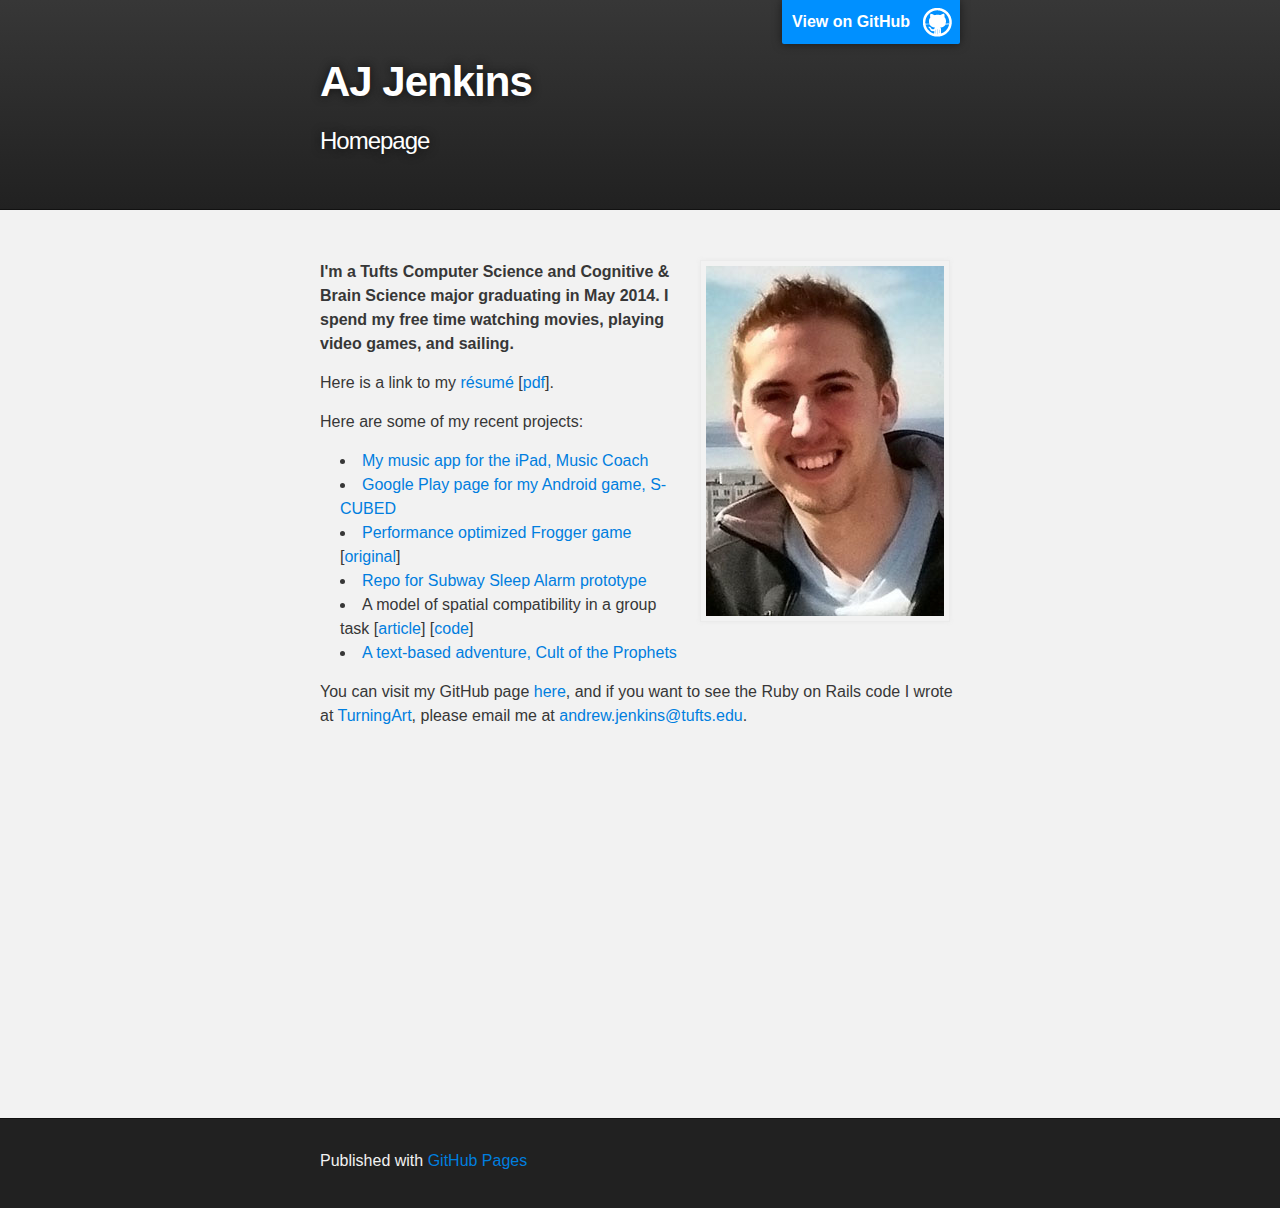
==== index.html @ a2d6ee8f "Added more links" ====
<!DOCTYPE html>
<html>

  <head>
    <meta charset='utf-8' />
    <meta http-equiv="X-UA-Compatible" content="chrome=1" />
    <meta name="description" content="AJ Jenkins : The Personal Homepage of AJ Jenkins" />

    <link rel="stylesheet" type="text/css" media="screen" href="stylesheets/stylesheet.css">

    <title>AJ Jenkins</title>
  </head>

  <body>

    <!-- HEADER -->
    <div id="header_wrap" class="outer">
        <header class="inner">
          <a id="forkme_banner" href="https://github.com/ajenkins">View on GitHub</a>

          <h1 id="project_title">AJ Jenkins</h1>
          <h2 id="project_tagline">Homepage</h2>

        </header>
    </div>

    <!-- MAIN CONTENT -->
    <div id="main_content_wrap" class="outer">
      <section id="main_content" class="inner">

        <img id="my-pic" src="images/ajz_flip.jpg" alt="My Picture">

        <p id="about-me">
          I'm a Tufts Computer Science and Cognitive &amp; Brain Science major graduating in May 2014. 
          I spend my free time watching movies, playing video games, and sailing.
        </p>
        
        <p>
          Here is a link to my <a href="#">r&#233;sum&#233;</a> [<a href="assets/jenkins_resume_summer2013.pdf">pdf</a>].
        </p>
        
        <p>
          Here are some of my recent projects:
          <ul>
            <li><a href="http://smfawebdesign.com/2013spring/wishnicka/musiccoach/">My music app for the iPad, Music Coach</a></li>
            <li><a href="https://play.google.com/store/apps/details?id=com.s_cubed">
              Google Play page for my Android game, S-CUBED</a></li>
            <li><a href="assets/performance">Performance optimized Frogger game</a> [<a href="assets/frogger">original</a>]</li>
            <li><a href="https://github.com/ajenkins/subway_sleep_alarm">Repo for Subway Sleep Alarm prototype</a></li>
            <li>A model of spatial compatibility in a group task 
              [<a href="assets/jenkins_final.pdf">article</a>] [<a href="assets/jenkins_model_code.zip">code</a>]</li>
            <li><a href="assets/cop_game">A text-based adventure, Cult of the Prophets</a></li>
          </ul>
        </p>   
        
        <p>
          You can visit my GitHub page <a href="https://github.com/ajenkins">here</a>, and if you want to see the Ruby on Rails code 
          I wrote at <a href="http://www.turningart.com">TurningArt</a>, 
          please email me at <a href="mailto:andrew.jenkins@tufts.edu">andrew.jenkins@tufts.edu</a>.
        </p>

      </section>
    </div>

    <!-- FOOTER  -->
    <div id="footer_wrap" class="outer">
      <footer class="inner">
        <p>Published with <a href="http://pages.github.com">GitHub Pages</a></p>
      </footer>
    </div>

    

  </body>
</html>
---- stylesheets/stylesheet.css ----
/*******************************************************************************
Slate Theme for GitHub Pages
by Jason Costello, @jsncostello
*******************************************************************************/

@import url(pygment_trac.css);

/*******************************************************************************
MeyerWeb Reset
*******************************************************************************/

html, body, div, span, applet, object, iframe,
h1, h2, h3, h4, h5, h6, p, blockquote, pre,
a, abbr, acronym, address, big, cite, code,
del, dfn, em, img, ins, kbd, q, s, samp,
small, strike, strong, sub, sup, tt, var,
b, u, i, center,
dl, dt, dd, ol, ul, li,
fieldset, form, label, legend,
table, caption, tbody, tfoot, thead, tr, th, td,
article, aside, canvas, details, embed,
figure, figcaption, footer, header, hgroup,
menu, nav, output, ruby, section, summary,
time, mark, audio, video {
  margin: 0;
  padding: 0;
  border: 0;
  font: inherit;
  vertical-align: baseline;
}

/* HTML5 display-role reset for older browsers */
article, aside, details, figcaption, figure,
footer, header, hgroup, menu, nav, section {
  display: block;
}

ol, ul {
  list-style: none;
}

blockquote, q {
}

table {
  border-collapse: collapse;
  border-spacing: 0;
}

/*******************************************************************************
Theme Styles
*******************************************************************************/

body {
  box-sizing: border-box;
  color:#373737;
  background: #212121;
  font-size: 16px;
  font-family: 'Myriad Pro', Calibri, Helvetica, Arial, sans-serif;
  line-height: 1.5;
  -webkit-font-smoothing: antialiased;
}

h1, h2, h3, h4, h5, h6 {
  margin: 10px 0;
  font-weight: 700;
  color:#222222;
  font-family: 'Lucida Grande', 'Calibri', Helvetica, Arial, sans-serif;
  letter-spacing: -1px;
}

h1 {
  font-size: 36px;
  font-weight: 700;
}

h2 {
  padding-bottom: 10px;
  font-size: 32px;
  background: url('../images/bg_hr.png') repeat-x bottom;
}

h3 {
  font-size: 24px;
}

h4 {
  font-size: 21px;
}

h5 {
  font-size: 18px;
}

h6 {
  font-size: 16px;
}

p {
  margin: 10px 0 15px 0;
}

footer p {
  color: #f2f2f2;
}

a {
  text-decoration: none;
  color: #007edf;
  text-shadow: none;

  transition: color 0.5s ease;
  transition: text-shadow 0.5s ease;
  -webkit-transition: color 0.5s ease;
  -webkit-transition: text-shadow 0.5s ease;
  -moz-transition: color 0.5s ease;
  -moz-transition: text-shadow 0.5s ease;
  -o-transition: color 0.5s ease;
  -o-transition: text-shadow 0.5s ease;
  -ms-transition: color 0.5s ease;
  -ms-transition: text-shadow 0.5s ease;
}

#main_content a:hover {
  color: #0069ba;
  text-shadow: #0090ff 0px 0px 2px;
}

footer a:hover {
  color: #43adff;
  text-shadow: #0090ff 0px 0px 2px;
}

em {
  font-style: italic;
}

strong {
  font-weight: bold;
}

img {
  position: relative;
  margin: 0 auto;
  max-width: 739px;
  padding: 5px;
  margin: 10px 0 10px 0;
  border: 1px solid #ebebeb;

  box-shadow: 0 0 5px #ebebeb;
  -webkit-box-shadow: 0 0 5px #ebebeb;
  -moz-box-shadow: 0 0 5px #ebebeb;
  -o-box-shadow: 0 0 5px #ebebeb;
  -ms-box-shadow: 0 0 5px #ebebeb;
}

pre, code {
  width: 100%;
  color: #222;
  background-color: #fff;

  font-family: Monaco, "Bitstream Vera Sans Mono", "Lucida Console", Terminal, monospace;
  font-size: 14px;

  border-radius: 2px;
  -moz-border-radius: 2px;
  -webkit-border-radius: 2px;



}

pre {
  width: 100%;
  padding: 10px;
  box-shadow: 0 0 10px rgba(0,0,0,.1);
  overflow: auto;
}

code {
  padding: 3px;
  margin: 0 3px;
  box-shadow: 0 0 10px rgba(0,0,0,.1);
}

pre code {
  display: block;
  box-shadow: none;
}

blockquote {
  color: #666;
  margin-bottom: 20px;
  padding: 0 0 0 20px;
  border-left: 3px solid #bbb;
}

ul, ol, dl {
  margin-bottom: 15px
}

ul li {
  list-style: inside;
  padding-left: 20px;
}

ol li {
  list-style: decimal inside;
  padding-left: 20px;
}

dl dt {
  font-weight: bold;
}

dl dd {
  padding-left: 20px;
  font-style: italic;
}

dl p {
  padding-left: 20px;
  font-style: italic;
}

hr {
  height: 1px;
  margin-bottom: 5px;
  border: none;
  background: url('../images/bg_hr.png') repeat-x center;
}

table {
  border: 1px solid #373737;
  margin-bottom: 20px;
  text-align: left;
 }

th {
  font-family: 'Lucida Grande', 'Helvetica Neue', Helvetica, Arial, sans-serif;
  padding: 10px;
  background: #373737;
  color: #fff;
 }

td {
  padding: 10px;
  border: 1px solid #373737;
 }

form {
  background: #f2f2f2;
  padding: 20px;
}

img {
/*  width: 100%;*/
  max-width: 100%;
}

/*******************************************************************************
My Styles
*******************************************************************************/

#about-me {
  font-weight: 600;
}

#my-pic {
  float: right;
  margin: 10px;
}

/*******************************************************************************
Full-Width Styles
*******************************************************************************/

.outer {
  width: 100%;
}

.inner {
  position: relative;
  max-width: 640px;
  padding: 20px 10px;
  margin: 0 auto;
}

#forkme_banner {
  display: block;
  position: absolute;
  top:0;
  right: 10px;
  z-index: 10;
  padding: 10px 50px 10px 10px;
  color: #fff;
  background: url('../images/blacktocat.png') #0090ff no-repeat 95% 50%;
  font-weight: 700;
  box-shadow: 0 0 10px rgba(0,0,0,.5);
  border-bottom-left-radius: 2px;
  border-bottom-right-radius: 2px;
}

#header_wrap {
  background: #212121;
  background: -moz-linear-gradient(top, #373737, #212121);
  background: -webkit-linear-gradient(top, #373737, #212121);
  background: -ms-linear-gradient(top, #373737, #212121);
  background: -o-linear-gradient(top, #373737, #212121);
  background: linear-gradient(top, #373737, #212121);
}

#header_wrap .inner {
  padding: 50px 10px 30px 10px;
}

#project_title {
  margin: 0;
  color: #fff;
  font-size: 42px;
  font-weight: 700;
  text-shadow: #111 0px 0px 10px;
}

#project_tagline {
  color: #fff;
  font-size: 24px;
  font-weight: 300;
  background: none;
  text-shadow: #111 0px 0px 10px;
}

#downloads {
  position: absolute;
  width: 210px;
  z-index: 10;
  bottom: -40px;
  right: 0;
  height: 70px;
  background: url('../images/icon_download.png') no-repeat 0% 90%;
}

.zip_download_link {
  display: block;
  float: right;
  width: 90px;
  height:70px;
  text-indent: -5000px;
  overflow: hidden;
  background: url(../images/sprite_download.png) no-repeat bottom left;
}

.tar_download_link {
  display: block;
  float: right;
  width: 90px;
  height:70px;
  text-indent: -5000px;
  overflow: hidden;
  background: url(../images/sprite_download.png) no-repeat bottom right;
  margin-left: 10px;
}

.zip_download_link:hover {
  background: url(../images/sprite_download.png) no-repeat top left;
}

.tar_download_link:hover {
  background: url(../images/sprite_download.png) no-repeat top right;
}

#main_content_wrap {
  background: #f2f2f2;
  border-top: 1px solid #111;
  border-bottom: 1px solid #111;
}

#main_content {
  padding-top: 40px;
  padding-bottom: 375px;
}

#footer_wrap {
  background: #212121;
}



/*******************************************************************************
Small Device Styles
*******************************************************************************/

@media screen and (max-width: 480px) {
  body {
    font-size:14px;
  }

  #downloads {
    display: none;
  }

  .inner {
    min-width: 320px;
    max-width: 480px;
  }

  #project_title {
  font-size: 32px;
  }

  h1 {
    font-size: 28px;
  }

  h2 {
    font-size: 24px;
  }

  h3 {
    font-size: 21px;
  }

  h4 {
    font-size: 18px;
  }

  h5 {
    font-size: 14px;
  }

  h6 {
    font-size: 12px;
  }

  code, pre {
    min-width: 320px;
    max-width: 480px;
    font-size: 11px;
  }

}
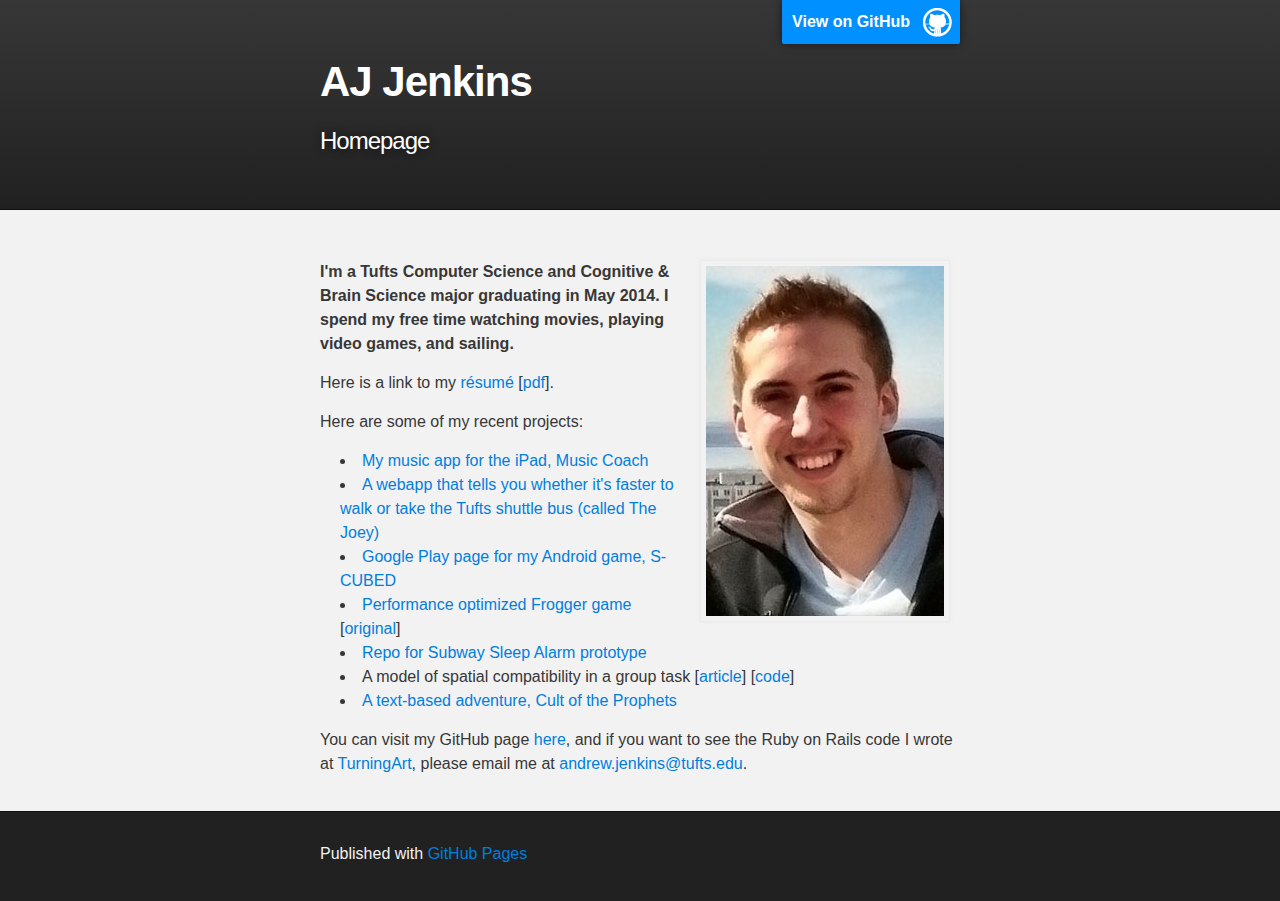
==== commit 5d369d07: "Updated resume" ====
--- a/index.html
+++ b/index.html
@@ -4,7 +4,7 @@
   <head>
     <meta charset='utf-8' />
     <meta http-equiv="X-UA-Compatible" content="chrome=1" />
-    <meta name="description" content="AJ Jenkins : The Personal Homepage of AJ Jenkins" />
+    <meta name="description" content="AJ Jenkins : Homepage" />
 
     <link rel="stylesheet" type="text/css" media="screen" href="stylesheets/stylesheet.css">
 
@@ -18,7 +18,7 @@
         <header class="inner">
           <a id="forkme_banner" href="https://github.com/ajenkins">View on GitHub</a>
 
-          <h1 id="project_title">AJ Jenkins</h1>
+          <h1 id="project_title"><a class="no-highlight" href="#">AJ Jenkins</a></h1>
           <h2 id="project_tagline">Homepage</h2>
 
         </header>
@@ -28,7 +28,7 @@
     <div id="main_content_wrap" class="outer">
       <section id="main_content" class="inner">
 
-        <img id="my-pic" src="images/ajz_flip.jpg" alt="My Picture">
+        <img id="my-pic" src="images/ajz_flip.jpg" width="238" height="350" alt="My Picture">
 
         <p id="about-me">
           I'm a Tufts Computer Science and Cognitive &amp; Brain Science major graduating in May 2014. 
@@ -36,20 +36,22 @@
         </p>
         
         <p>
-          Here is a link to my <a href="#">r&#233;sum&#233;</a> [<a href="assets/jenkins_resume_summer2013.pdf">pdf</a>].
+          Here is a link to my <a href="resume/">r&#233;sum&#233;</a> [<a href="assets/jenkins_resume_summer2013.pdf">pdf</a>].
         </p>
         
         <p>
           Here are some of my recent projects:
           <ul>
             <li><a href="http://smfawebdesign.com/2013spring/wishnicka/musiccoach/">My music app for the iPad, Music Coach</a></li>
+            <li><a href="http://www.walkorjoey.com">A webapp that tells you whether it's faster to walk or take the 
+              Tufts shuttle bus (called The Joey)</a></li>
             <li><a href="https://play.google.com/store/apps/details?id=com.s_cubed">
               Google Play page for my Android game, S-CUBED</a></li>
-            <li><a href="assets/performance">Performance optimized Frogger game</a> [<a href="assets/frogger">original</a>]</li>
+            <li><a href="assets/performance/">Performance optimized Frogger game</a> [<a href="assets/frogger">original</a>]</li>
             <li><a href="https://github.com/ajenkins/subway_sleep_alarm">Repo for Subway Sleep Alarm prototype</a></li>
             <li>A model of spatial compatibility in a group task 
               [<a href="assets/jenkins_final.pdf">article</a>] [<a href="assets/jenkins_model_code.zip">code</a>]</li>
-            <li><a href="assets/cop_game">A text-based adventure, Cult of the Prophets</a></li>
+            <li><a href="assets/cop_game/">A text-based adventure, Cult of the Prophets</a></li>
           </ul>
         </p>   
         
--- a/stylesheets/stylesheet.css
+++ b/stylesheets/stylesheet.css
@@ -262,6 +262,10 @@
 My Styles
 *******************************************************************************/
 
+.no-highlight {
+  color: white;
+}
+
 #about-me {
   font-weight: 600;
 }
@@ -269,6 +273,17 @@
 #my-pic {
   float: right;
   margin: 10px;
+}
+
+.position {
+  font-size: 120%;
+  font-weight: 600;
+  font-style: italic;
+  margin: -10px 0px;
+}
+
+.category {
+  font-weight: 600;
 }
 
 /*******************************************************************************
@@ -377,7 +392,6 @@
 
 #main_content {
   padding-top: 40px;
-  padding-bottom: 375px;
 }
 
 #footer_wrap {
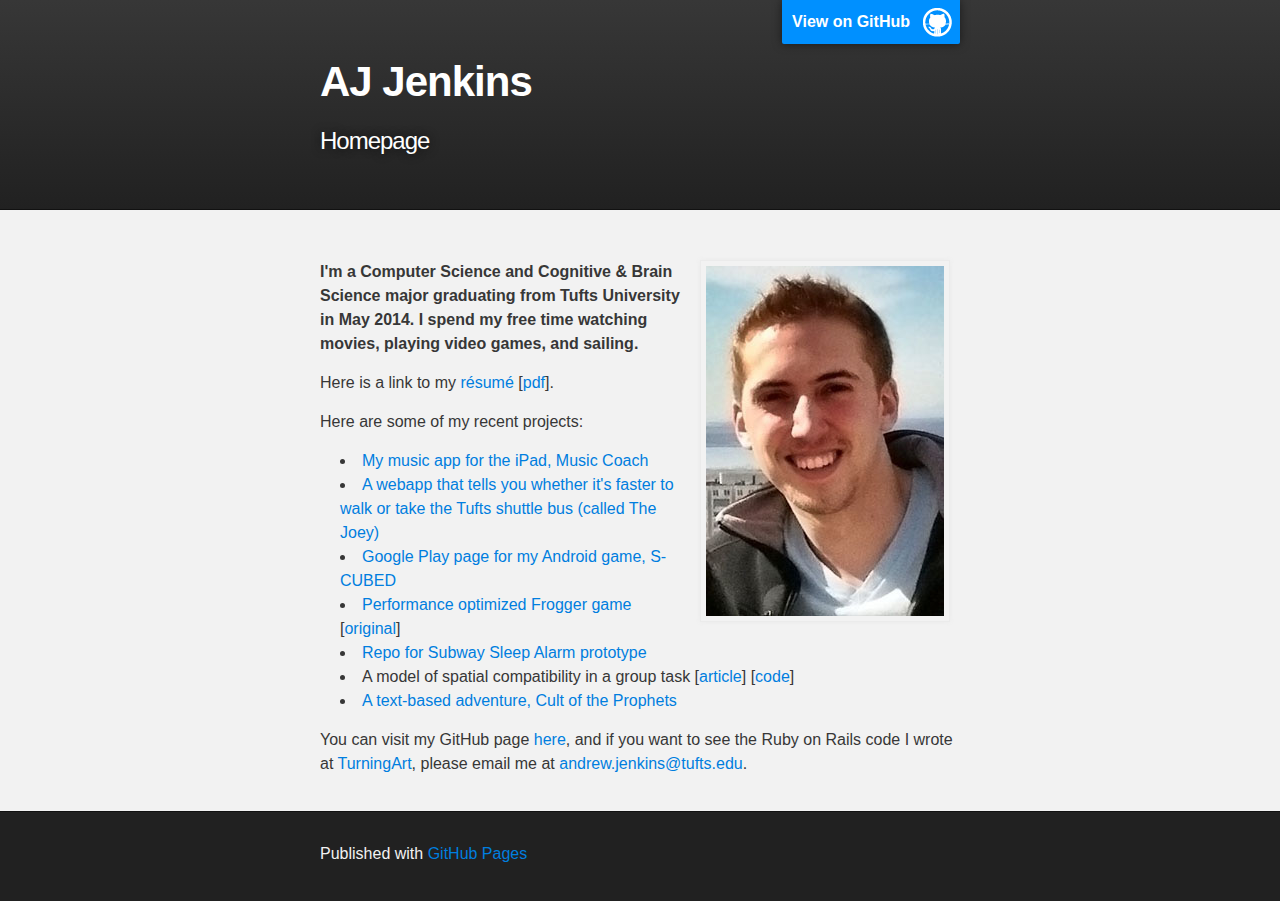
==== commit 52ec4d3e: "Reworded a sentence" ====
--- a/index.html
+++ b/index.html
@@ -31,12 +31,12 @@
         <img id="my-pic" src="images/ajz_flip.jpg" width="238" height="350" alt="My Picture">
 
         <p id="about-me">
-          I'm a Tufts Computer Science and Cognitive &amp; Brain Science major graduating in May 2014. 
+          I'm a Computer Science and Cognitive &amp; Brain Science major graduating from Tufts University in May 2014. 
           I spend my free time watching movies, playing video games, and sailing.
         </p>
         
         <p>
-          Here is a link to my <a href="resume/">r&#233;sum&#233;</a> [<a href="assets/jenkins_resume_summer2013.pdf">pdf</a>].
+          Here is a link to my <a href="resume/">r&#233;sum&#233;</a> [<a href="assets/jenkins_resume_fall2013.pdf">pdf</a>].
         </p>
         
         <p>
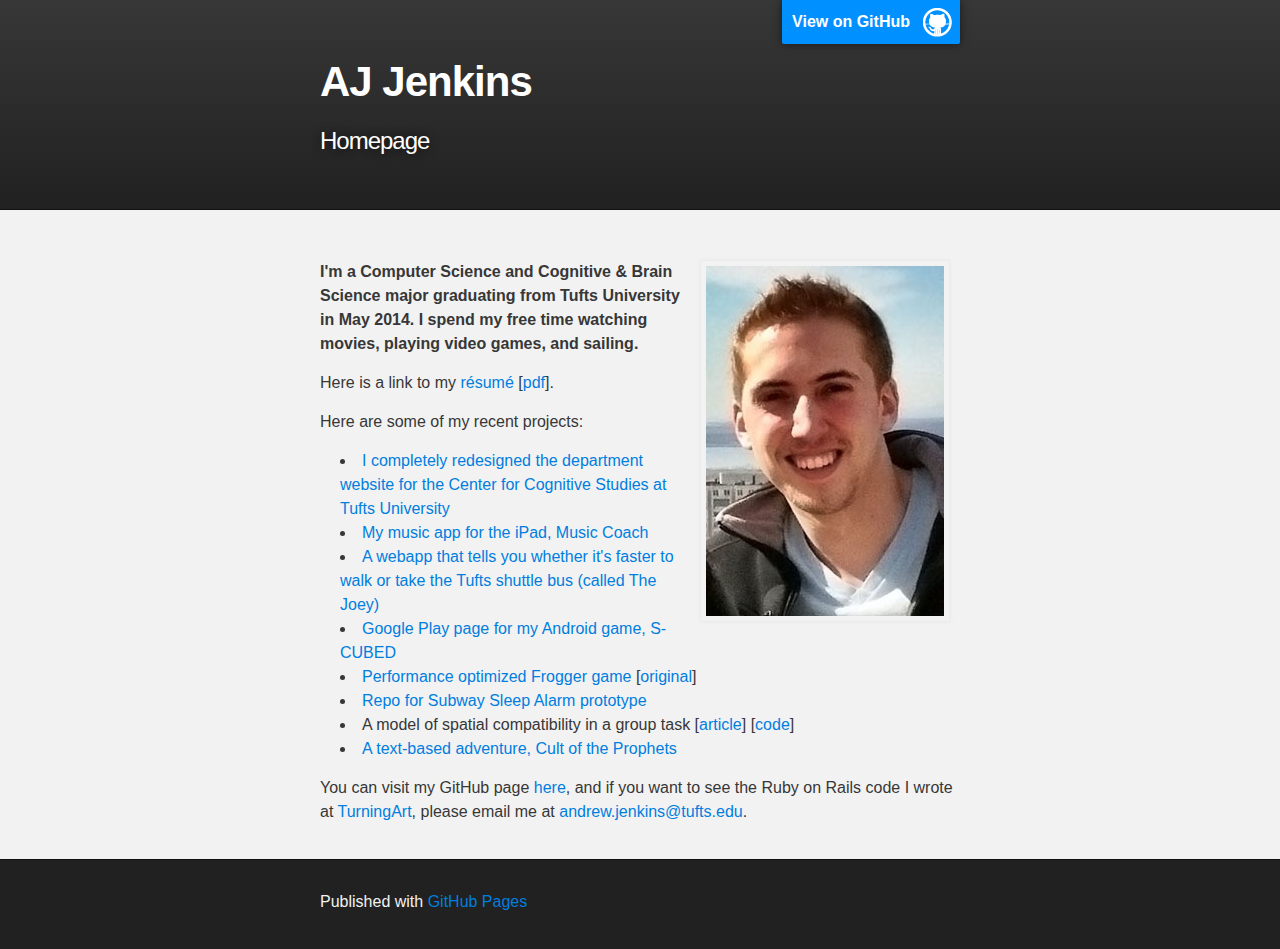
==== commit 05c42414: "Added link to cogstud page" ====
--- a/index.html
+++ b/index.html
@@ -42,6 +42,8 @@
         <p>
           Here are some of my recent projects:
           <ul>
+            <li><a href="http://ase.tufts.edu/cogstud/">I completely redesigned the department website for the Center 
+              for Cognitive Studies at Tufts University</a></li>
             <li><a href="http://smfawebdesign.com/2013spring/wishnicka/musiccoach/">My music app for the iPad, Music Coach</a></li>
             <li><a href="http://www.walkorjoey.com">A webapp that tells you whether it's faster to walk or take the 
               Tufts shuttle bus (called The Joey)</a></li>
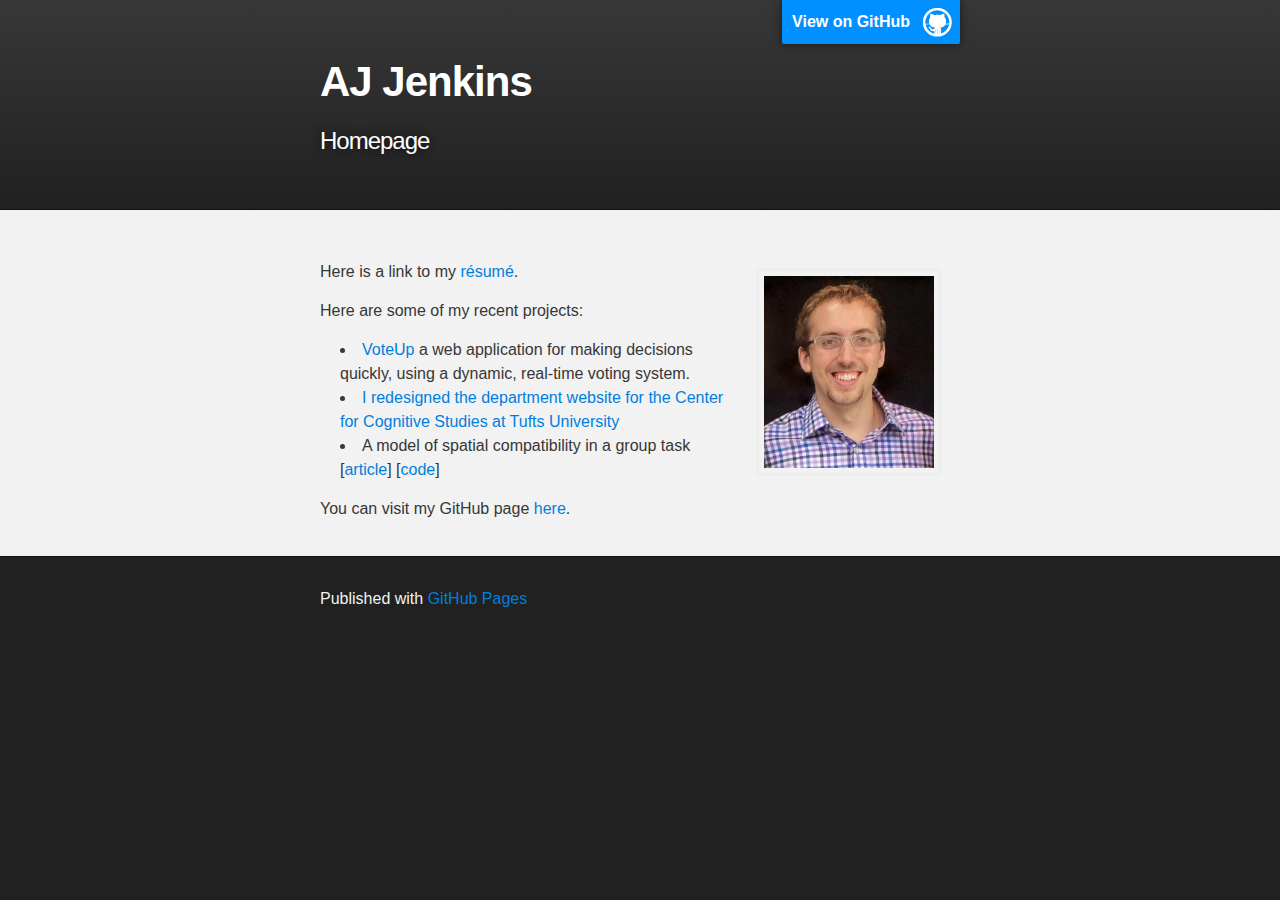
==== commit 3ef5efc0: "Updated to reflect recent changes" ====
--- a/index.html
+++ b/index.html
@@ -28,39 +28,27 @@
     <div id="main_content_wrap" class="outer">
       <section id="main_content" class="inner">
 
-        <img id="my-pic" src="images/ajz_flip.jpg" width="238" height="350" alt="My Picture">
-
-        <p id="about-me">
-          I'm a Computer Science and Cognitive &amp; Brain Science major graduating from Tufts University in May 2014. 
-          I spend my free time watching movies, playing video games, and sailing.
-        </p>
+        <img id="my-pic" src="images/aj_me.jpg" alt="Photo of me" width="170px">
         
         <p>
-          Here is a link to my <a href="resume/">r&#233;sum&#233;</a> [<a href="assets/jenkins_resume_fall2013.pdf">pdf</a>].
+          Here is a link to my <a href="assets/summer_resume2018.pdf">r&#233;sum&#233;</a>.
         </p>
         
         <p>
           Here are some of my recent projects:
           <ul>
-            <li><a href="http://ase.tufts.edu/cogstud/">I completely redesigned the department website for the Center 
+            <li><a href="http://www.voteup.io">VoteUp</a> a web application for making decisions quickly,
+              using a dynamic, real-time voting system.
+            </li>
+            <li><a href="http://ase.tufts.edu/cogstud/">I redesigned the department website for the Center 
               for Cognitive Studies at Tufts University</a></li>
-            <li><a href="http://smfawebdesign.com/2013spring/wishnicka/musiccoach/">My music app for the iPad, Music Coach</a></li>
-            <li><a href="http://www.walkorjoey.com">A webapp that tells you whether it's faster to walk or take the 
-              Tufts shuttle bus (called The Joey)</a></li>
-            <li><a href="https://play.google.com/store/apps/details?id=com.s_cubed">
-              Google Play page for my Android game, S-CUBED</a></li>
-            <li><a href="assets/performance/">Performance optimized Frogger game</a> [<a href="assets/frogger">original</a>]</li>
-            <li><a href="https://github.com/ajenkins/subway_sleep_alarm">Repo for Subway Sleep Alarm prototype</a></li>
             <li>A model of spatial compatibility in a group task 
               [<a href="assets/jenkins_final.pdf">article</a>] [<a href="assets/jenkins_model_code.zip">code</a>]</li>
-            <li><a href="assets/cop_game/">A text-based adventure, Cult of the Prophets</a></li>
           </ul>
         </p>   
         
         <p>
-          You can visit my GitHub page <a href="https://github.com/ajenkins">here</a>, and if you want to see the Ruby on Rails code 
-          I wrote at <a href="http://www.turningart.com">TurningArt</a>, 
-          please email me at <a href="mailto:andrew.jenkins@tufts.edu">andrew.jenkins@tufts.edu</a>.
+          You can visit my GitHub page <a href="https://github.com/ajenkins">here</a>.
         </p>
 
       </section>
--- a/stylesheets/stylesheet.css
+++ b/stylesheets/stylesheet.css
@@ -272,7 +272,7 @@
 
 #my-pic {
   float: right;
-  margin: 10px;
+  margin: 20px;
 }
 
 .position {
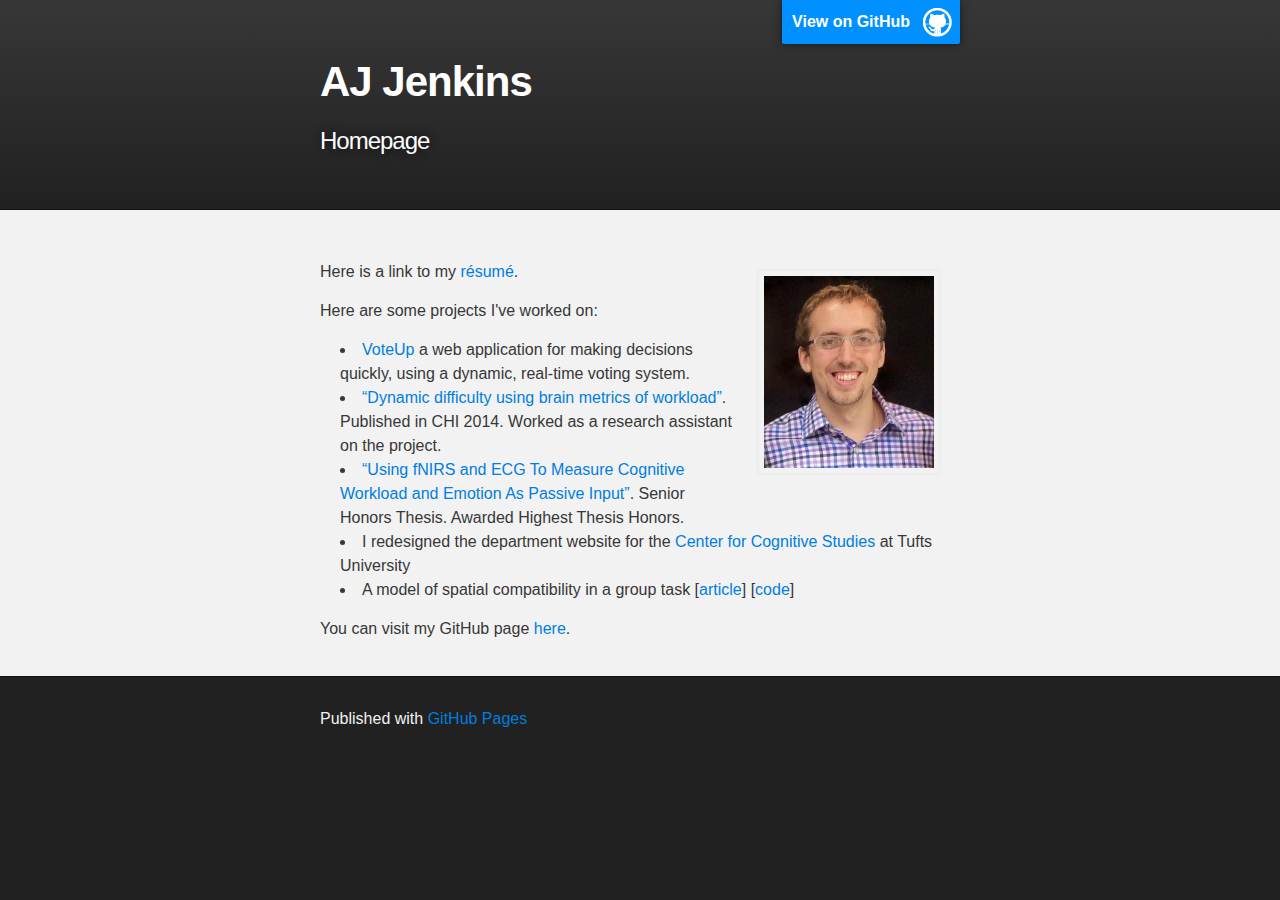
==== commit d6f95796: "Updated links" ====
--- a/index.html
+++ b/index.html
@@ -31,17 +31,25 @@
         <img id="my-pic" src="images/aj_me.jpg" alt="Photo of me" width="170px">
         
         <p>
-          Here is a link to my <a href="assets/summer_resume2018.pdf">r&#233;sum&#233;</a>.
+          Here is a link to my <a href="assets/resume_summer2018.pdf">r&#233;sum&#233;</a>.
         </p>
         
         <p>
-          Here are some of my recent projects:
+          Here are some projects I&apos;ve worked on:
           <ul>
             <li><a href="http://www.voteup.io">VoteUp</a> a web application for making decisions quickly,
               using a dynamic, real-time voting system.
             </li>
-            <li><a href="http://ase.tufts.edu/cogstud/">I redesigned the department website for the Center 
-              for Cognitive Studies at Tufts University</a></li>
+            <li><a href="https://dl.acm.org/citation.cfm?doid=2556288.2557230">
+              &ldquo;Dynamic difficulty using brain metrics of workload&rdquo;</a>.
+              Published in CHI 2014. Worked as a research assistant on the project.
+            </li>
+            <li><a href="http://hdl.handle.net/10427/002044">
+              &ldquo;Using fNIRS and ECG To Measure Cognitive Workload and Emotion As Passive Input&rdquo;</a>.
+              Senior Honors Thesis. Awarded Highest Thesis Honors.
+            </li>
+            <li>I redesigned the department website for the <a href="http://ase.tufts.edu/cogstud/">
+              Center for Cognitive Studies</a> at Tufts University</li>
             <li>A model of spatial compatibility in a group task 
               [<a href="assets/jenkins_final.pdf">article</a>] [<a href="assets/jenkins_model_code.zip">code</a>]</li>
           </ul>
